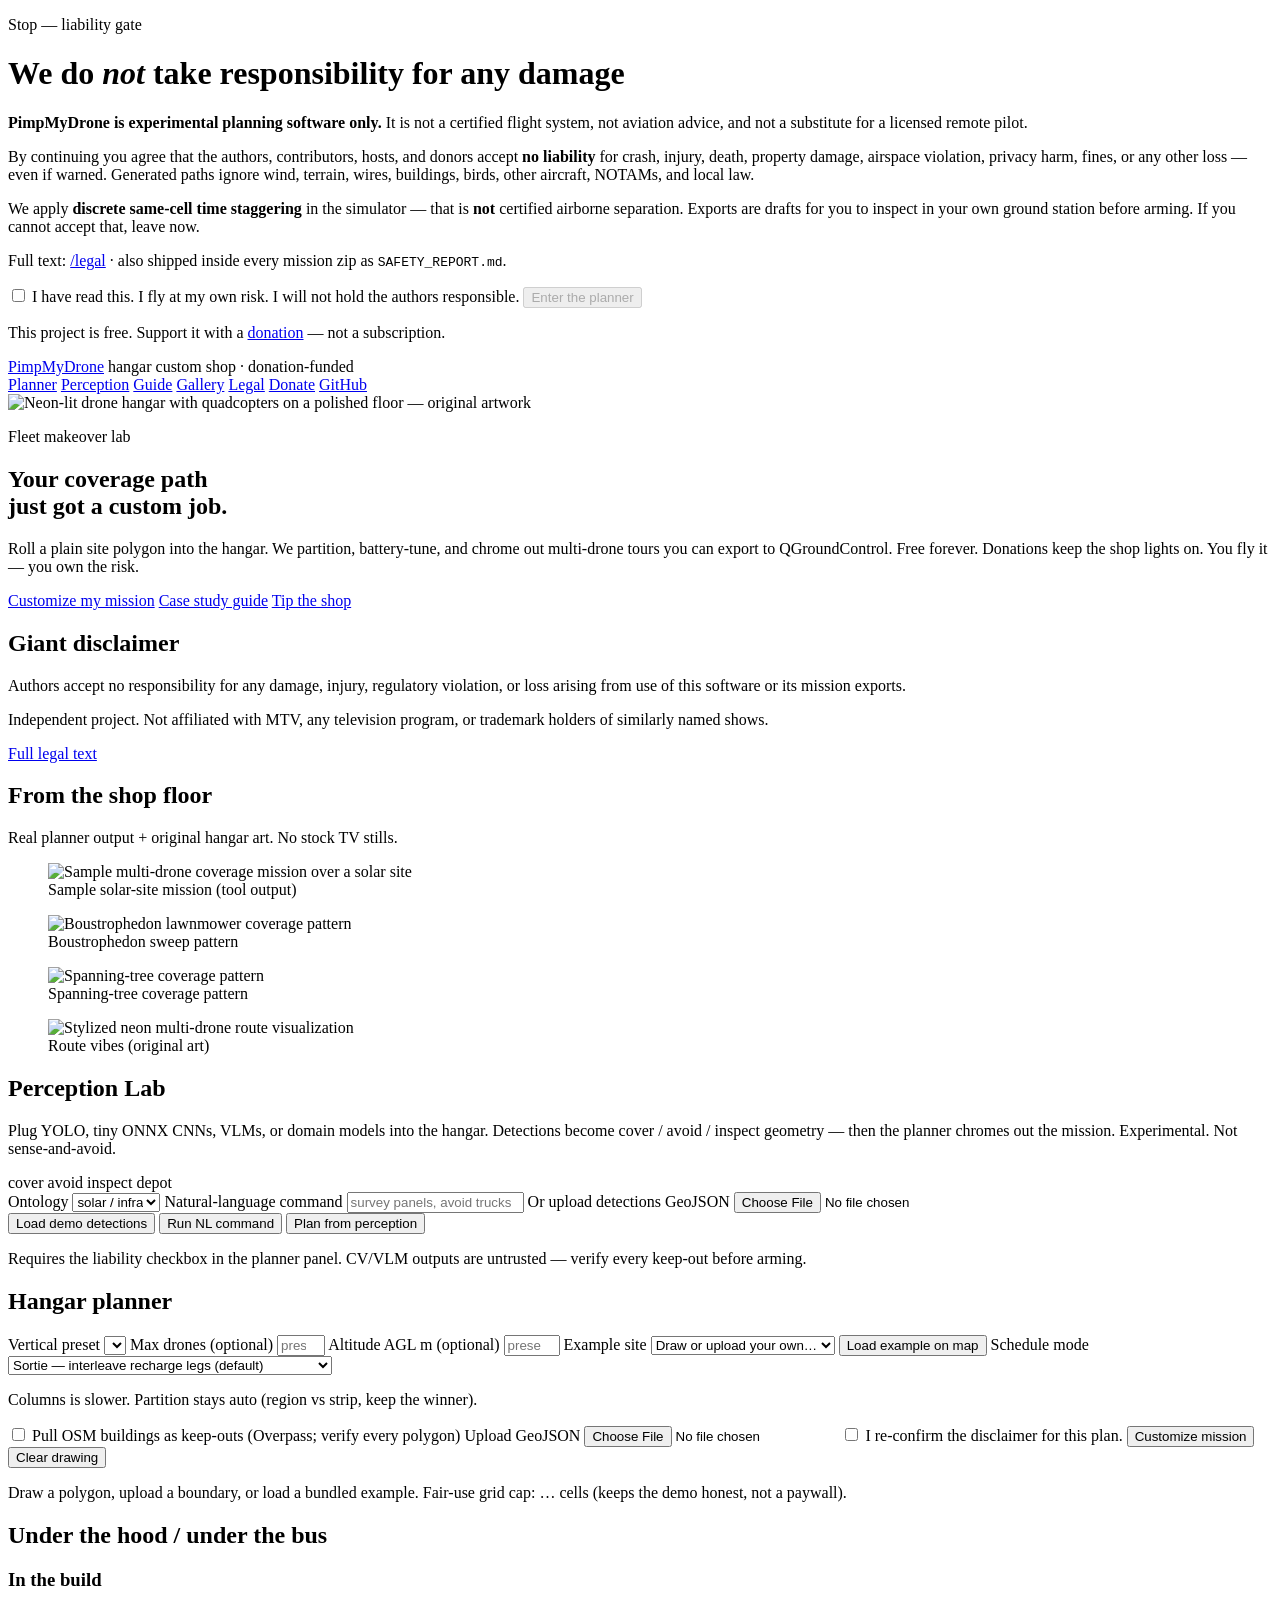
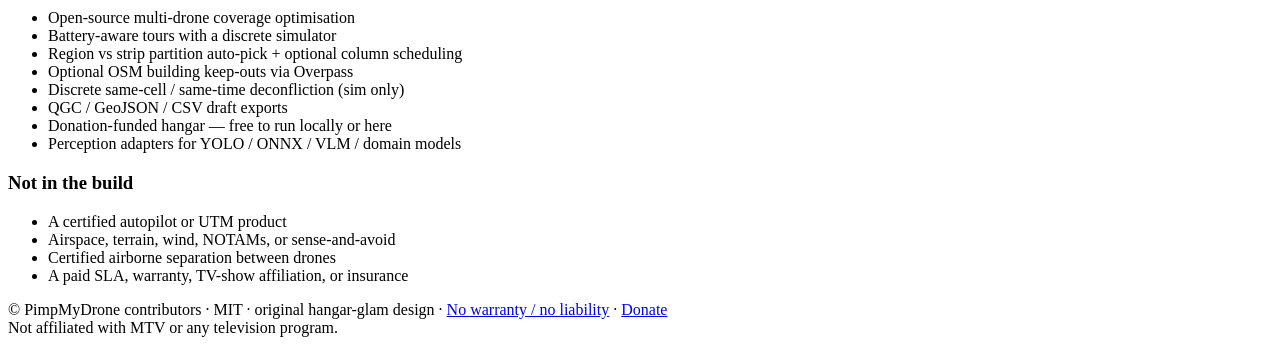
==== website/index.html @ bb4ff688 "Publish the lawnmower comparison: industrial ties, the matrix does not. Auto and pure boustrophedon " ====
<!DOCTYPE html>
<html lang="en">
<head>
  <meta charset="utf-8" />
  <meta name="viewport" content="width=device-width, initial-scale=1" />
  <title>PimpMyDrone — customize your multi-drone coverage plans</title>
  <meta name="description" content="Free experimental multi-drone coverage planning with garage-glam energy. Donations welcome. We accept no responsibility for flights or damage. Not affiliated with any TV show." />
  <link rel="stylesheet" href="https://unpkg.com/leaflet@1.9.4/dist/leaflet.css" />
  <link rel="stylesheet" href="https://unpkg.com/leaflet-draw@1.0.4/dist/leaflet.draw.css" />
  <link rel="icon" href="/assets/img/favicon.svg" type="image/svg+xml" />
  <link rel="stylesheet" href="/assets/styles.css?v=0.4.1" />
  <meta property="og:title" content="PimpMyDrone — custom multi-drone coverage" />
  <meta property="og:description" content="Free experimental multi-drone coverage planner. Donations welcome. Fly at your own risk." />
  <meta property="og:image" content="/assets/img/hero-hangar.jpg" />
  <meta property="og:type" content="website" />
  <meta name="twitter:card" content="summary_large_image" />
</head>
<body>
  <!-- GIANT DISCLAIMER GATE -->
  <div id="gate" class="gate" role="dialog" aria-modal="true" aria-labelledby="gate-title">
    <div class="gate-card">
      <p class="gate-kicker">Stop — liability gate</p>
      <h1 id="gate-title">We do <em>not</em> take responsibility for any damage</h1>
      <div class="gate-scroll">
        <p><strong>PimpMyDrone is experimental planning software only.</strong> It is not a certified flight system, not aviation advice, and not a substitute for a licensed remote pilot.</p>
        <p>By continuing you agree that the authors, contributors, hosts, and donors accept <strong>no liability</strong> for crash, injury, death, property damage, airspace violation, privacy harm, fines, or any other loss — even if warned. Generated paths ignore wind, terrain, wires, buildings, birds, other aircraft, NOTAMs, and local law.</p>
        <p>We apply <strong>discrete same-cell time staggering</strong> in the simulator — that is <strong>not</strong> certified airborne separation. Exports are drafts for you to inspect in your own ground station before arming. If you cannot accept that, leave now.</p>
        <p class="gate-legal-link">Full text: <a href="/legal">/legal</a> · also shipped inside every mission zip as <code>SAFETY_REPORT.md</code>.</p>
      </div>
      <label class="gate-check">
        <input type="checkbox" id="gateAccept" />
        <span>I have read this. I fly at my own risk. I will not hold the authors responsible.</span>
      </label>
      <button id="gateEnter" class="btn danger" disabled>Enter the planner</button>
      <p class="gate-donate">This project is free. Support it with a <a id="gateDonate" href="/donate">donation</a> — not a subscription.</p>
    </div>
  </div>

  <header class="top">
    <div class="brand">
      <a href="/" class="logo">PimpMyDrone</a>
      <span class="tag">hangar custom shop · donation-funded</span>
    </div>
    <nav>
      <a href="#planner">Planner</a>
      <a href="#perception">Perception</a>
      <a href="/guide">Guide</a>
      <a href="#gallery">Gallery</a>
      <a href="/legal">Legal</a>
      <a href="/donate">Donate</a>
      <a id="navGithub" href="https://github.com/mmorri/pimpmydrone" target="_blank" rel="noopener">GitHub</a>
    </nav>
  </header>

  <main>
    <section class="hero-bleed" aria-label="Hero">
      <img
        class="hero-bleed-img"
        src="/assets/img/hero-hangar.jpg"
        alt="Neon-lit drone hangar with quadcopters on a polished floor — original artwork"
        width="1920"
        height="1080"
        fetchpriority="high"
      />
      <div class="hero-bleed-shade"></div>
      <div class="hero-bleed-inner">
        <p class="eyebrow">Fleet makeover lab</p>
        <h1>Your coverage path<br /><span class="accent">just got a custom job.</span></h1>
        <p class="lede">
          Roll a plain site polygon into the hangar. We partition, battery-tune, and
          chrome out multi-drone tours you can export to QGroundControl.
          Free forever. Donations keep the shop lights on. You fly it — you own the risk.
        </p>
        <div class="hero-actions">
          <a class="btn" href="#planner">Customize my mission</a>
          <a class="btn ghost" href="/guide">Case study guide</a>
          <a class="btn ghost" href="/donate">Tip the shop</a>
        </div>
      </div>
    </section>

    <aside class="hero-warning band" aria-label="Disclaimer summary">
      <div>
        <h2>Giant disclaimer</h2>
        <p id="heroDisclaimer">Authors accept no responsibility for any damage, injury, regulatory violation, or loss arising from use of this software or its mission exports.</p>
        <p class="hint">Independent project. Not affiliated with MTV, any television program, or trademark holders of similarly named shows.</p>
      </div>
      <a class="btn ghost" href="/legal">Full legal text</a>
    </aside>

    <section id="gallery" class="gallery">
      <h2>From the shop floor</h2>
      <p class="lede">Real planner output + original hangar art. No stock TV stills.</p>
      <div class="gallery-grid">
        <figure>
          <img src="/assets/img/sample-mission.png" alt="Sample multi-drone coverage mission over a solar site" width="800" height="600" loading="lazy" />
          <figcaption>Sample solar-site mission (tool output)</figcaption>
        </figure>
        <figure>
          <img src="/assets/img/coverage-boustro.png" alt="Boustrophedon lawnmower coverage pattern" width="800" height="600" loading="lazy" />
          <figcaption>Boustrophedon sweep pattern</figcaption>
        </figure>
        <figure>
          <img src="/assets/img/coverage-stc.png" alt="Spanning-tree coverage pattern" width="800" height="600" loading="lazy" />
          <figcaption>Spanning-tree coverage pattern</figcaption>
        </figure>
        <figure>
          <img src="/assets/img/hero-routes.jpg" alt="Stylized neon multi-drone route visualization" width="800" height="450" loading="lazy" />
          <figcaption>Route vibes (original art)</figcaption>
        </figure>
      </div>
    </section>

    <section id="perception" class="perception-lab">
      <div class="perception-inner">
        <h2>Perception Lab</h2>
        <p class="lede">
          Plug YOLO, tiny ONNX CNNs, VLMs, or domain models into the hangar.
          Detections become cover / avoid / inspect geometry — then the planner
          chromes out the mission. Experimental. Not sense-and-avoid.
        </p>
        <div class="role-legend" aria-label="Detection roles">
          <span class="role cover">cover</span>
          <span class="role avoid">avoid</span>
          <span class="role inspect">inspect</span>
          <span class="role depot">depot</span>
        </div>
        <div class="perception-grid">
          <div class="perception-controls">
            <label for="percOntology">Ontology</label>
            <select id="percOntology">
              <option value="solar" selected>solar / infra</option>
              <option value="security">security</option>
              <option value="ag">ag / crop</option>
              <option value="thermal">thermal</option>
              <option value="wildlife">wildlife</option>
            </select>
            <label for="percCommand">Natural-language command</label>
            <input id="percCommand" type="text" placeholder="survey panels, avoid trucks" />
            <label for="percFile">Or upload detections GeoJSON</label>
            <input id="percFile" type="file" accept=".json,.geojson,application/geo+json,application/json" />
            <div class="hero-actions">
              <button id="percDemoBtn" class="btn" type="button">Load demo detections</button>
              <button id="percCommandBtn" class="btn ghost" type="button">Run NL command</button>
              <button id="percPlanBtn" class="btn" type="button">Plan from perception</button>
            </div>
            <p class="hint">
              Requires the liability checkbox in the planner panel.
              CV/VLM outputs are untrusted — verify every keep-out before arming.
            </p>
            <pre id="percReport" class="perc-report" hidden></pre>
          </div>
          <div id="percMap" class="perc-map" aria-label="Perception overlay map"></div>
        </div>
      </div>
    </section>

    <section id="planner" class="planner">
      <div class="panel">
        <h2>Hangar planner</h2>
        <label for="vertical">Vertical preset</label>
        <select id="vertical"></select>

        <label for="maxDrones">Max drones (optional)</label>
        <input id="maxDrones" type="number" min="1" max="12" placeholder="preset default" />

        <label for="altitudeM">Altitude AGL m (optional)</label>
        <input id="altitudeM" type="number" min="1" max="120" step="1" placeholder="preset default" />

        <label for="exampleSite">Example site</label>
        <select id="exampleSite">
          <option value="">Draw or upload your own…</option>
        </select>
        <button id="loadExampleBtn" class="btn ghost" type="button">Load example on map</button>

        <label for="scheduleMode">Schedule mode</label>
        <select id="scheduleMode">
          <option value="sortie" selected>Sortie — interleave recharge legs (default)</option>
          <option value="columns">Columns — pack sorties (LP pricing + set-partition)</option>
          <option value="tour">Tour — one planned region per drone</option>
        </select>
        <p class="hint">Columns is slower. Partition stays auto (region vs strip, keep the winner).</p>

        <label class="gate-check compact">
          <input type="checkbox" id="osmBuildings" />
          <span>Pull OSM buildings as keep-outs (Overpass; verify every polygon)</span>
        </label>

        <label for="file">Upload GeoJSON</label>
        <input id="file" type="file" accept=".json,.geojson,application/geo+json,application/json" />

        <label class="gate-check compact">
          <input type="checkbox" id="planAccept" />
          <span>I re-confirm the disclaimer for this plan.</span>
        </label>

        <button id="planBtn" class="btn">Customize mission</button>
        <button id="clearBtn" class="btn ghost" type="button">Clear drawing</button>
        <p id="planStatus" class="plan-status" hidden></p>
        <p class="hint">Draw a polygon, upload a boundary, or load a bundled example. Fair-use grid cap: <span id="maxCells">…</span> cells (keeps the demo honest, not a paywall).</p>
        <div id="error" class="error" hidden></div>
        <div id="result" class="result" hidden>
          <div class="metrics" id="metrics"></div>
          <div id="warnings" class="warnings"></div>
          <img id="preview" class="preview" alt="Coverage preview" />
          <div class="downloads" id="downloads"></div>
          <p class="donate-nudge">Useful? <a id="resultDonate" href="/donate">Leave a donation</a> — no account, no subscription.</p>
        </div>
      </div>
      <div id="map" aria-label="Site map"></div>
    </section>

    <section class="truth">
      <h2>Under the hood / under the bus</h2>
      <div class="truth-grid">
        <div>
          <h3>In the build</h3>
          <ul>
            <li>Open-source multi-drone coverage optimisation</li>
            <li>Battery-aware tours with a discrete simulator</li>
            <li>Region vs strip partition auto-pick + optional column scheduling</li>
            <li>Optional OSM building keep-outs via Overpass</li>
            <li>Discrete same-cell / same-time deconfliction (sim only)</li>
            <li>QGC / GeoJSON / CSV draft exports</li>
            <li>Donation-funded hangar — free to run locally or here</li>
            <li>Perception adapters for YOLO / ONNX / VLM / domain models</li>
          </ul>
        </div>
        <div>
          <h3>Not in the build</h3>
          <ul>
            <li>A certified autopilot or UTM product</li>
            <li>Airspace, terrain, wind, NOTAMs, or sense-and-avoid</li>
            <li>Certified airborne separation between drones</li>
            <li>A paid SLA, warranty, TV-show affiliation, or insurance</li>
          </ul>
        </div>
      </div>
    </section>
  </main>

  <footer class="foot">
    <p>© PimpMyDrone contributors · MIT · original hangar-glam design · <a href="/legal">No warranty / no liability</a> · <a href="/donate">Donate</a><br />
    Not affiliated with MTV or any television program.</p>
  </footer>

  <script src="https://unpkg.com/leaflet@1.9.4/dist/leaflet.js"></script>
  <script src="https://unpkg.com/leaflet-draw@1.0.4/dist/leaflet.draw.js"></script>
  <script src="/assets/app.js?v=0.5.11"></script>
</body>
</html>
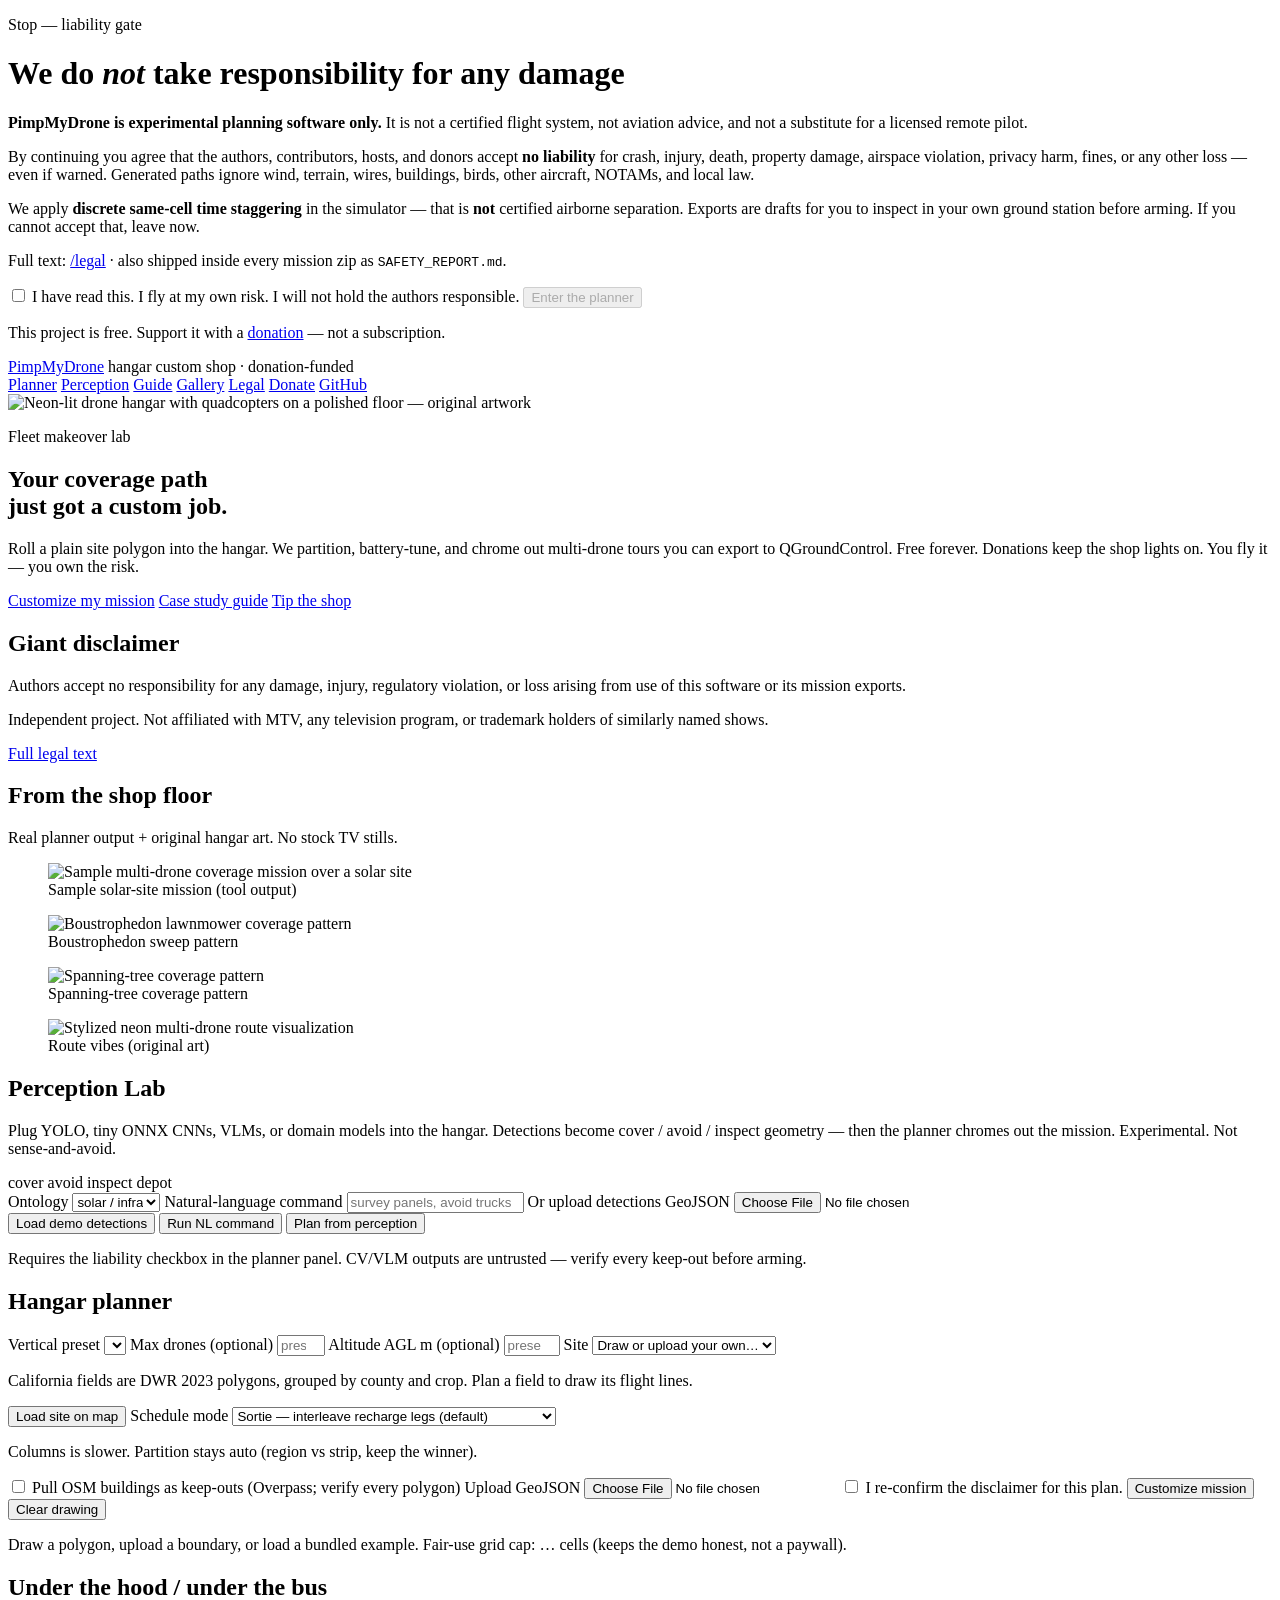
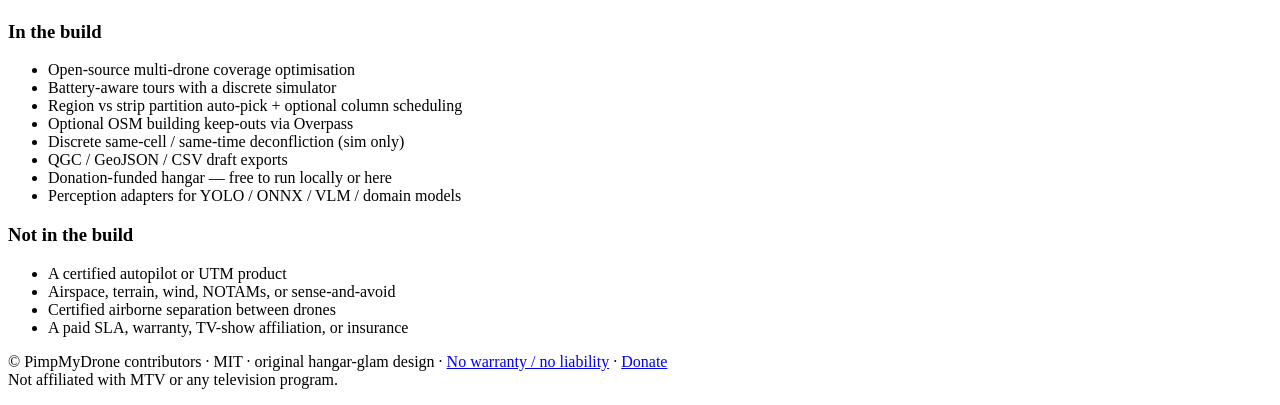
==== commit f4adb987: "Add a county-and-crop catalog of DWR 2023 fields so flight lines stay grouped. The hangar loads one " ====
--- a/website/index.html
+++ b/website/index.html
@@ -167,11 +167,13 @@
         <label for="altitudeM">Altitude AGL m (optional)</label>
         <input id="altitudeM" type="number" min="1" max="120" step="1" placeholder="preset default" />
 
-        <label for="exampleSite">Example site</label>
+        <label for="exampleSite">Site</label>
         <select id="exampleSite">
           <option value="">Draw or upload your own…</option>
+          <optgroup label="Demos" id="demoSites"></optgroup>
         </select>
-        <button id="loadExampleBtn" class="btn ghost" type="button">Load example on map</button>
+        <p class="hint">California fields are DWR 2023 polygons, grouped by county and crop. Plan a field to draw its flight lines.</p>
+        <button id="loadExampleBtn" class="btn ghost" type="button">Load site on map</button>
 
         <label for="scheduleMode">Schedule mode</label>
         <select id="scheduleMode">
@@ -246,6 +248,6 @@
 
   <script src="https://unpkg.com/leaflet@1.9.4/dist/leaflet.js"></script>
   <script src="https://unpkg.com/leaflet-draw@1.0.4/dist/leaflet.draw.js"></script>
-  <script src="/assets/app.js?v=0.5.11"></script>
+  <script src="/assets/app.js?v=0.5.12"></script>
 </body>
 </html>
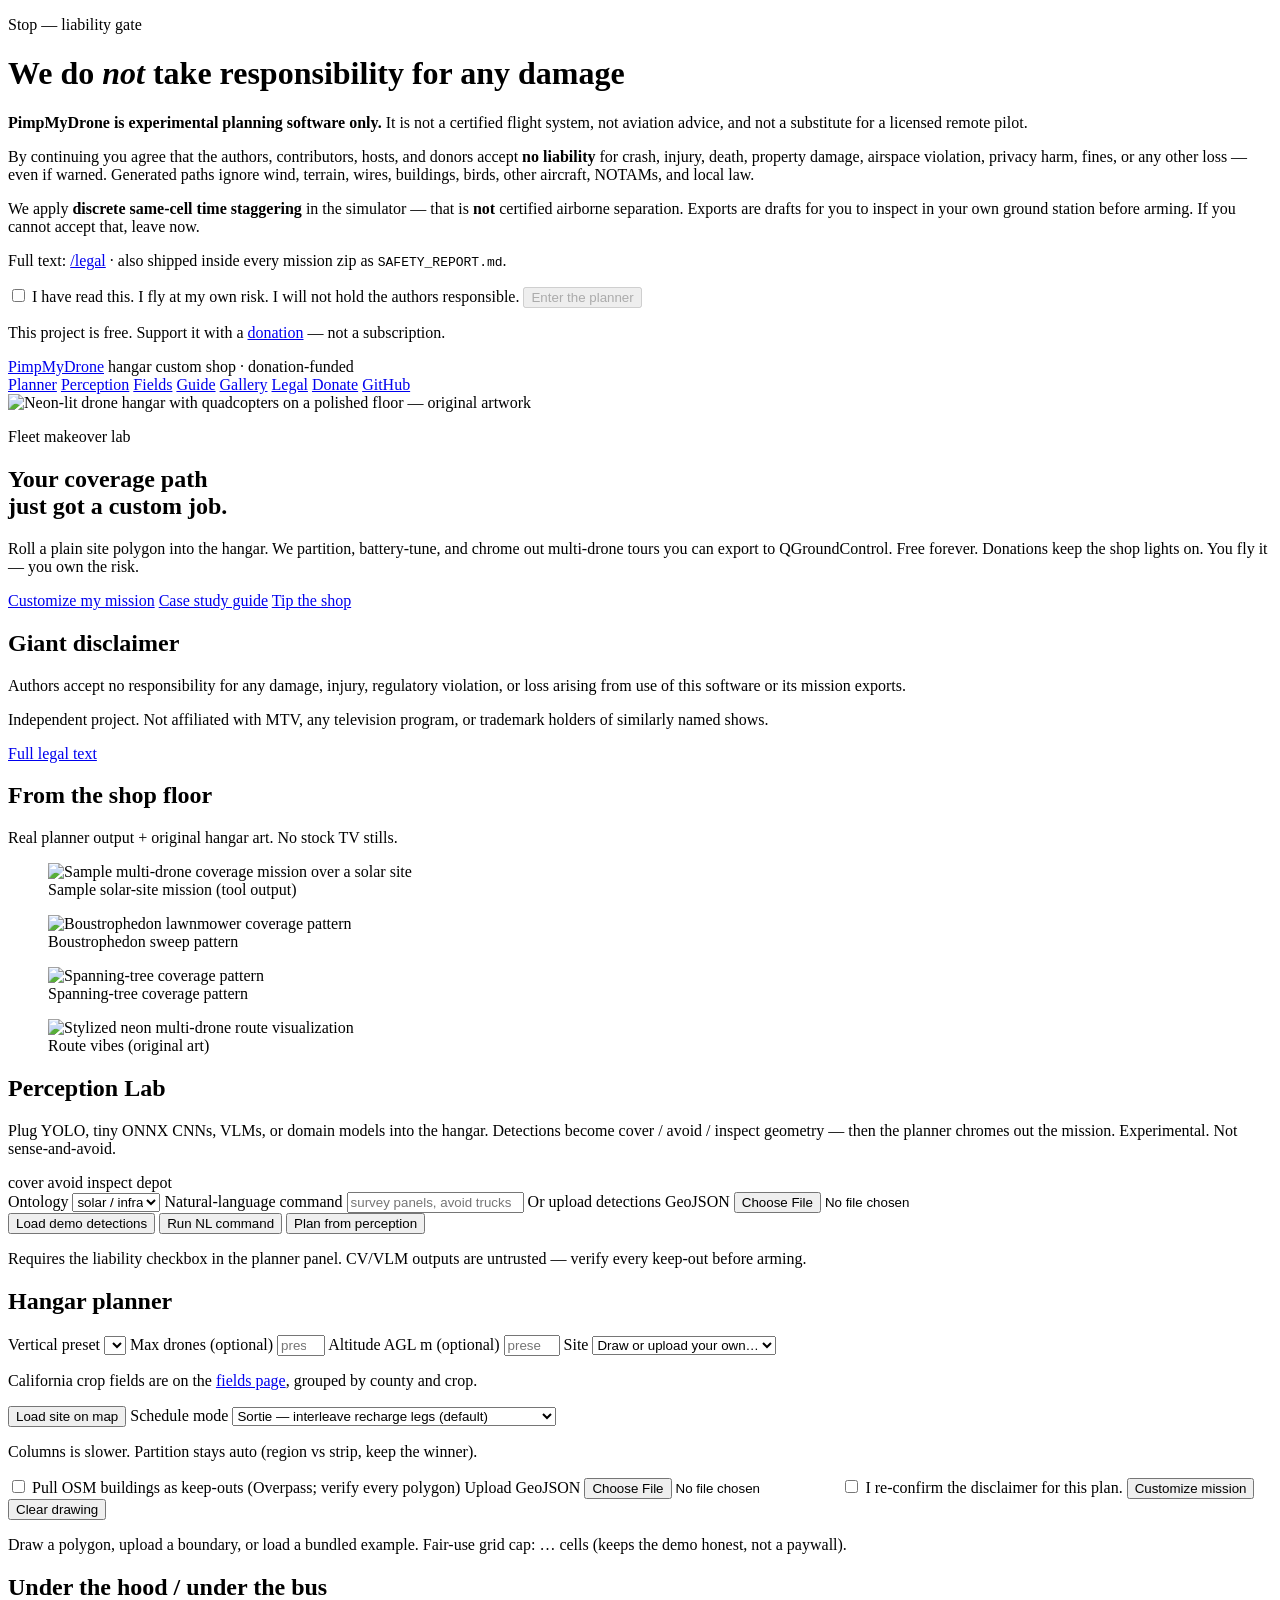
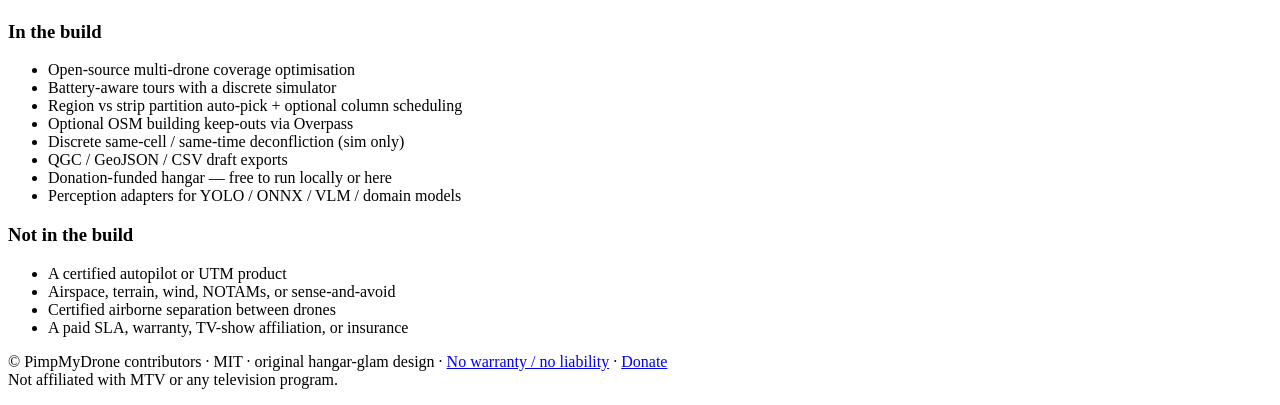
==== commit add74614: "Give California crop fields their own page, grouped by county and crop. The planner keeps the demo s" ====
--- a/website/index.html
+++ b/website/index.html
@@ -44,6 +44,7 @@
     <nav>
       <a href="#planner">Planner</a>
       <a href="#perception">Perception</a>
+      <a href="/fields">Fields</a>
       <a href="/guide">Guide</a>
       <a href="#gallery">Gallery</a>
       <a href="/legal">Legal</a>
@@ -172,7 +173,7 @@
           <option value="">Draw or upload your own…</option>
           <optgroup label="Demos" id="demoSites"></optgroup>
         </select>
-        <p class="hint">California fields are DWR 2023 polygons, grouped by county and crop. Plan a field to draw its flight lines.</p>
+        <p class="hint">California crop fields are on the <a href="/fields">fields page</a>, grouped by county and crop.</p>
         <button id="loadExampleBtn" class="btn ghost" type="button">Load site on map</button>
 
         <label for="scheduleMode">Schedule mode</label>
@@ -248,6 +249,6 @@
 
   <script src="https://unpkg.com/leaflet@1.9.4/dist/leaflet.js"></script>
   <script src="https://unpkg.com/leaflet-draw@1.0.4/dist/leaflet.draw.js"></script>
-  <script src="/assets/app.js?v=0.5.12"></script>
+  <script src="/assets/app.js?v=0.5.13"></script>
 </body>
 </html>
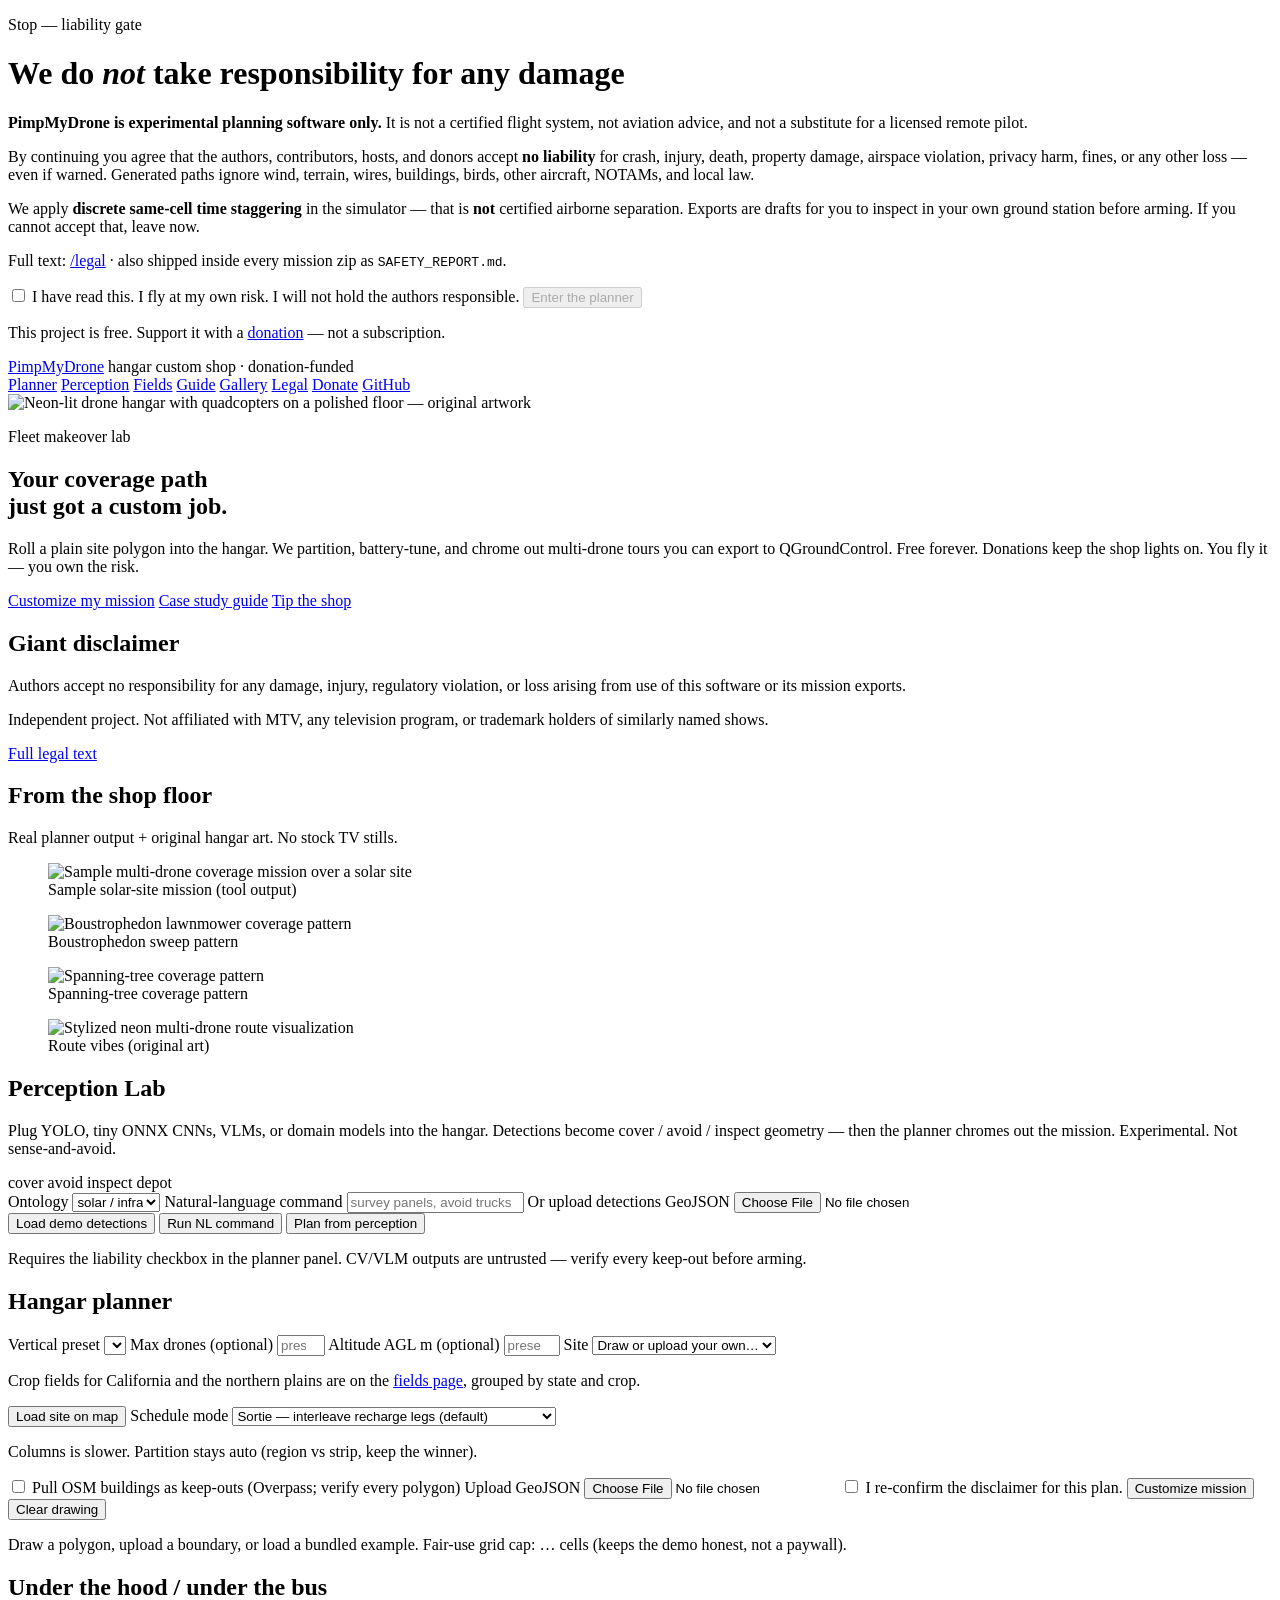
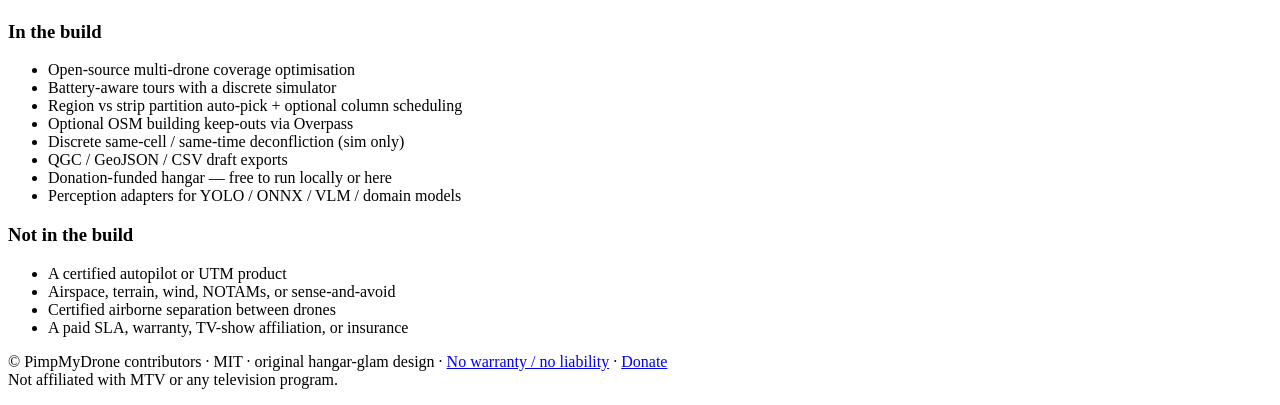
==== commit d849fe3b: "Add a USDA field sample for the northern plains, grouped by state and crop. California stays on the " ====
--- a/website/index.html
+++ b/website/index.html
@@ -173,7 +173,7 @@
           <option value="">Draw or upload your own…</option>
           <optgroup label="Demos" id="demoSites"></optgroup>
         </select>
-        <p class="hint">California crop fields are on the <a href="/fields">fields page</a>, grouped by county and crop.</p>
+        <p class="hint">Crop fields for California and the northern plains are on the <a href="/fields">fields page</a>, grouped by state and crop.</p>
         <button id="loadExampleBtn" class="btn ghost" type="button">Load site on map</button>
 
         <label for="scheduleMode">Schedule mode</label>
@@ -249,6 +249,6 @@
 
   <script src="https://unpkg.com/leaflet@1.9.4/dist/leaflet.js"></script>
   <script src="https://unpkg.com/leaflet-draw@1.0.4/dist/leaflet.draw.js"></script>
-  <script src="/assets/app.js?v=0.5.13"></script>
+  <script src="/assets/app.js?v=0.5.14"></script>
 </body>
 </html>
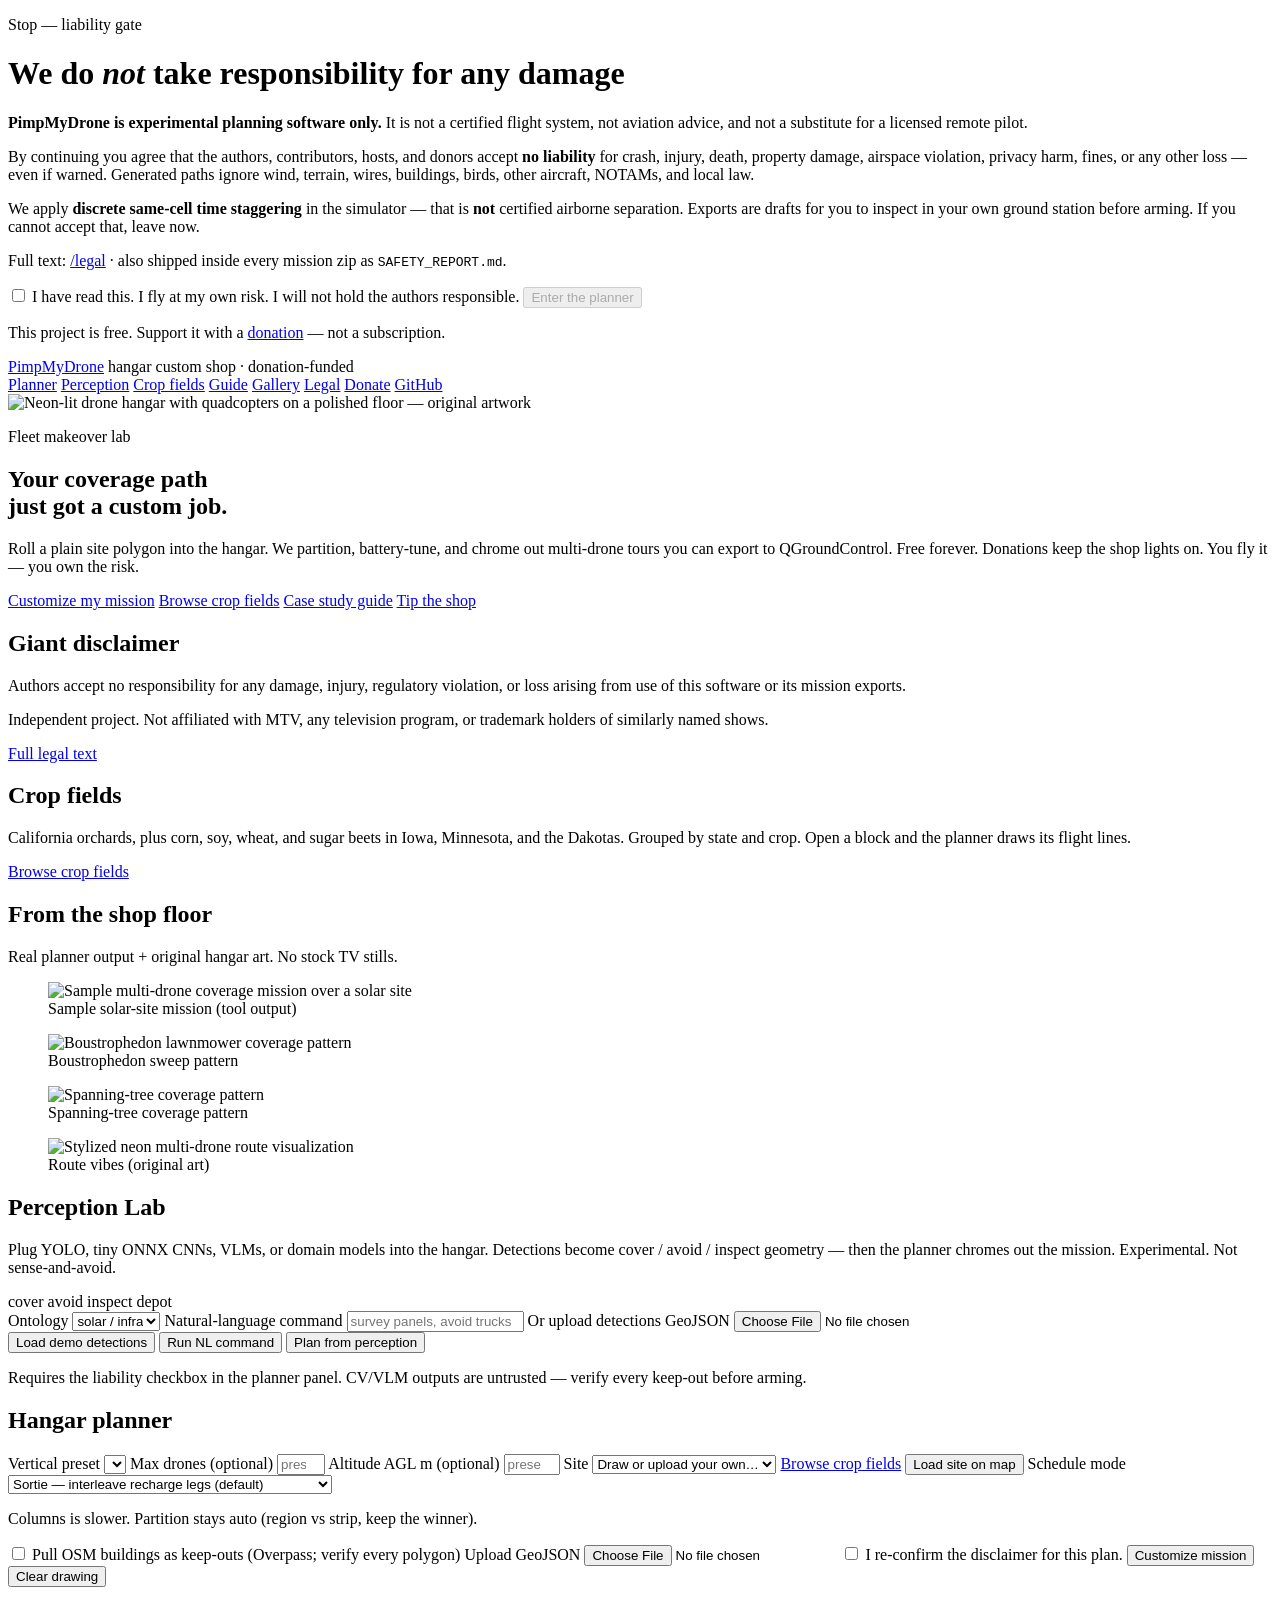
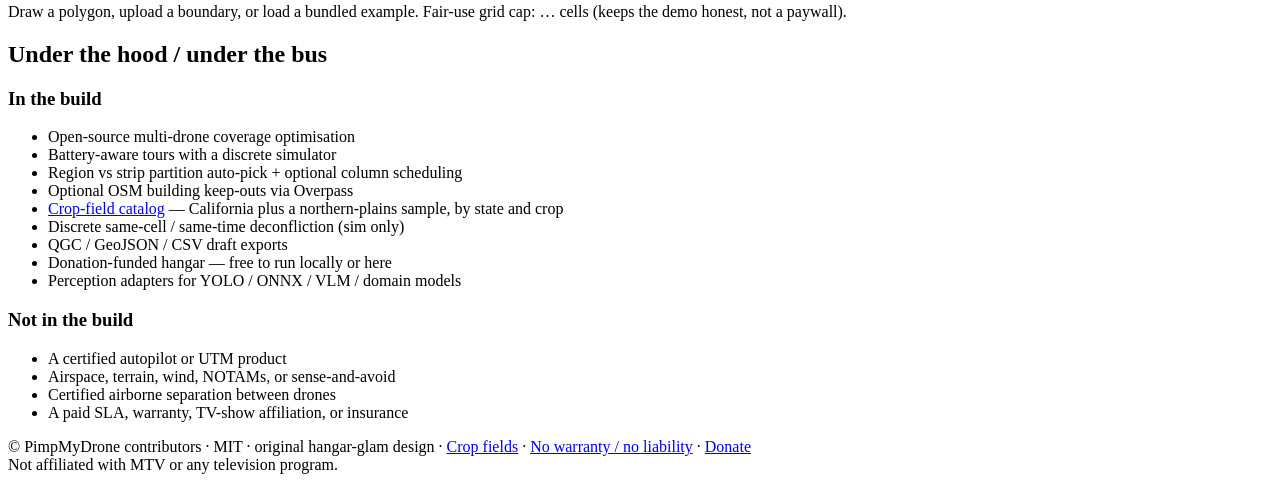
==== commit 89c6a594: "Put crop fields on the homepage so the catalog is not only a nav item. The hero, a band under the di" ====
--- a/website/index.html
+++ b/website/index.html
@@ -4,11 +4,11 @@
   <meta charset="utf-8" />
   <meta name="viewport" content="width=device-width, initial-scale=1" />
   <title>PimpMyDrone — customize your multi-drone coverage plans</title>
-  <meta name="description" content="Free experimental multi-drone coverage planning with garage-glam energy. Donations welcome. We accept no responsibility for flights or damage. Not affiliated with any TV show." />
+  <meta name="description" content="Free experimental multi-drone coverage planning, plus a crop-field catalog for California and the northern plains. Donations welcome. We accept no responsibility for flights or damage." />
   <link rel="stylesheet" href="https://unpkg.com/leaflet@1.9.4/dist/leaflet.css" />
   <link rel="stylesheet" href="https://unpkg.com/leaflet-draw@1.0.4/dist/leaflet.draw.css" />
   <link rel="icon" href="/assets/img/favicon.svg" type="image/svg+xml" />
-  <link rel="stylesheet" href="/assets/styles.css?v=0.4.1" />
+  <link rel="stylesheet" href="/assets/styles.css?v=0.5.15" />
   <meta property="og:title" content="PimpMyDrone — custom multi-drone coverage" />
   <meta property="og:description" content="Free experimental multi-drone coverage planner. Donations welcome. Fly at your own risk." />
   <meta property="og:image" content="/assets/img/hero-hangar.jpg" />
@@ -44,7 +44,7 @@
     <nav>
       <a href="#planner">Planner</a>
       <a href="#perception">Perception</a>
-      <a href="/fields">Fields</a>
+      <a href="/fields">Crop fields</a>
       <a href="/guide">Guide</a>
       <a href="#gallery">Gallery</a>
       <a href="/legal">Legal</a>
@@ -74,6 +74,7 @@
         </p>
         <div class="hero-actions">
           <a class="btn" href="#planner">Customize my mission</a>
+          <a class="btn ghost" href="/fields">Browse crop fields</a>
           <a class="btn ghost" href="/guide">Case study guide</a>
           <a class="btn ghost" href="/donate">Tip the shop</a>
         </div>
@@ -88,6 +89,14 @@
       </div>
       <a class="btn ghost" href="/legal">Full legal text</a>
     </aside>
+
+    <section class="find-fields" aria-label="Crop fields">
+      <div>
+        <h2>Crop fields</h2>
+        <p>California orchards, plus corn, soy, wheat, and sugar beets in Iowa, Minnesota, and the Dakotas. Grouped by state and crop. Open a block and the planner draws its flight lines.</p>
+      </div>
+      <a class="btn" href="/fields">Browse crop fields</a>
+    </section>
 
     <section id="gallery" class="gallery">
       <h2>From the shop floor</h2>
@@ -173,7 +182,7 @@
           <option value="">Draw or upload your own…</option>
           <optgroup label="Demos" id="demoSites"></optgroup>
         </select>
-        <p class="hint">Crop fields for California and the northern plains are on the <a href="/fields">fields page</a>, grouped by state and crop.</p>
+        <a class="btn ghost" href="/fields">Browse crop fields</a>
         <button id="loadExampleBtn" class="btn ghost" type="button">Load site on map</button>
 
         <label for="scheduleMode">Schedule mode</label>
@@ -223,6 +232,7 @@
             <li>Battery-aware tours with a discrete simulator</li>
             <li>Region vs strip partition auto-pick + optional column scheduling</li>
             <li>Optional OSM building keep-outs via Overpass</li>
+            <li><a href="/fields">Crop-field catalog</a> — California plus a northern-plains sample, by state and crop</li>
             <li>Discrete same-cell / same-time deconfliction (sim only)</li>
             <li>QGC / GeoJSON / CSV draft exports</li>
             <li>Donation-funded hangar — free to run locally or here</li>
@@ -243,12 +253,12 @@
   </main>
 
   <footer class="foot">
-    <p>© PimpMyDrone contributors · MIT · original hangar-glam design · <a href="/legal">No warranty / no liability</a> · <a href="/donate">Donate</a><br />
+    <p>© PimpMyDrone contributors · MIT · original hangar-glam design · <a href="/fields">Crop fields</a> · <a href="/legal">No warranty / no liability</a> · <a href="/donate">Donate</a><br />
     Not affiliated with MTV or any television program.</p>
   </footer>
 
   <script src="https://unpkg.com/leaflet@1.9.4/dist/leaflet.js"></script>
   <script src="https://unpkg.com/leaflet-draw@1.0.4/dist/leaflet.draw.js"></script>
-  <script src="/assets/app.js?v=0.5.14"></script>
+  <script src="/assets/app.js?v=0.5.15"></script>
 </body>
 </html>
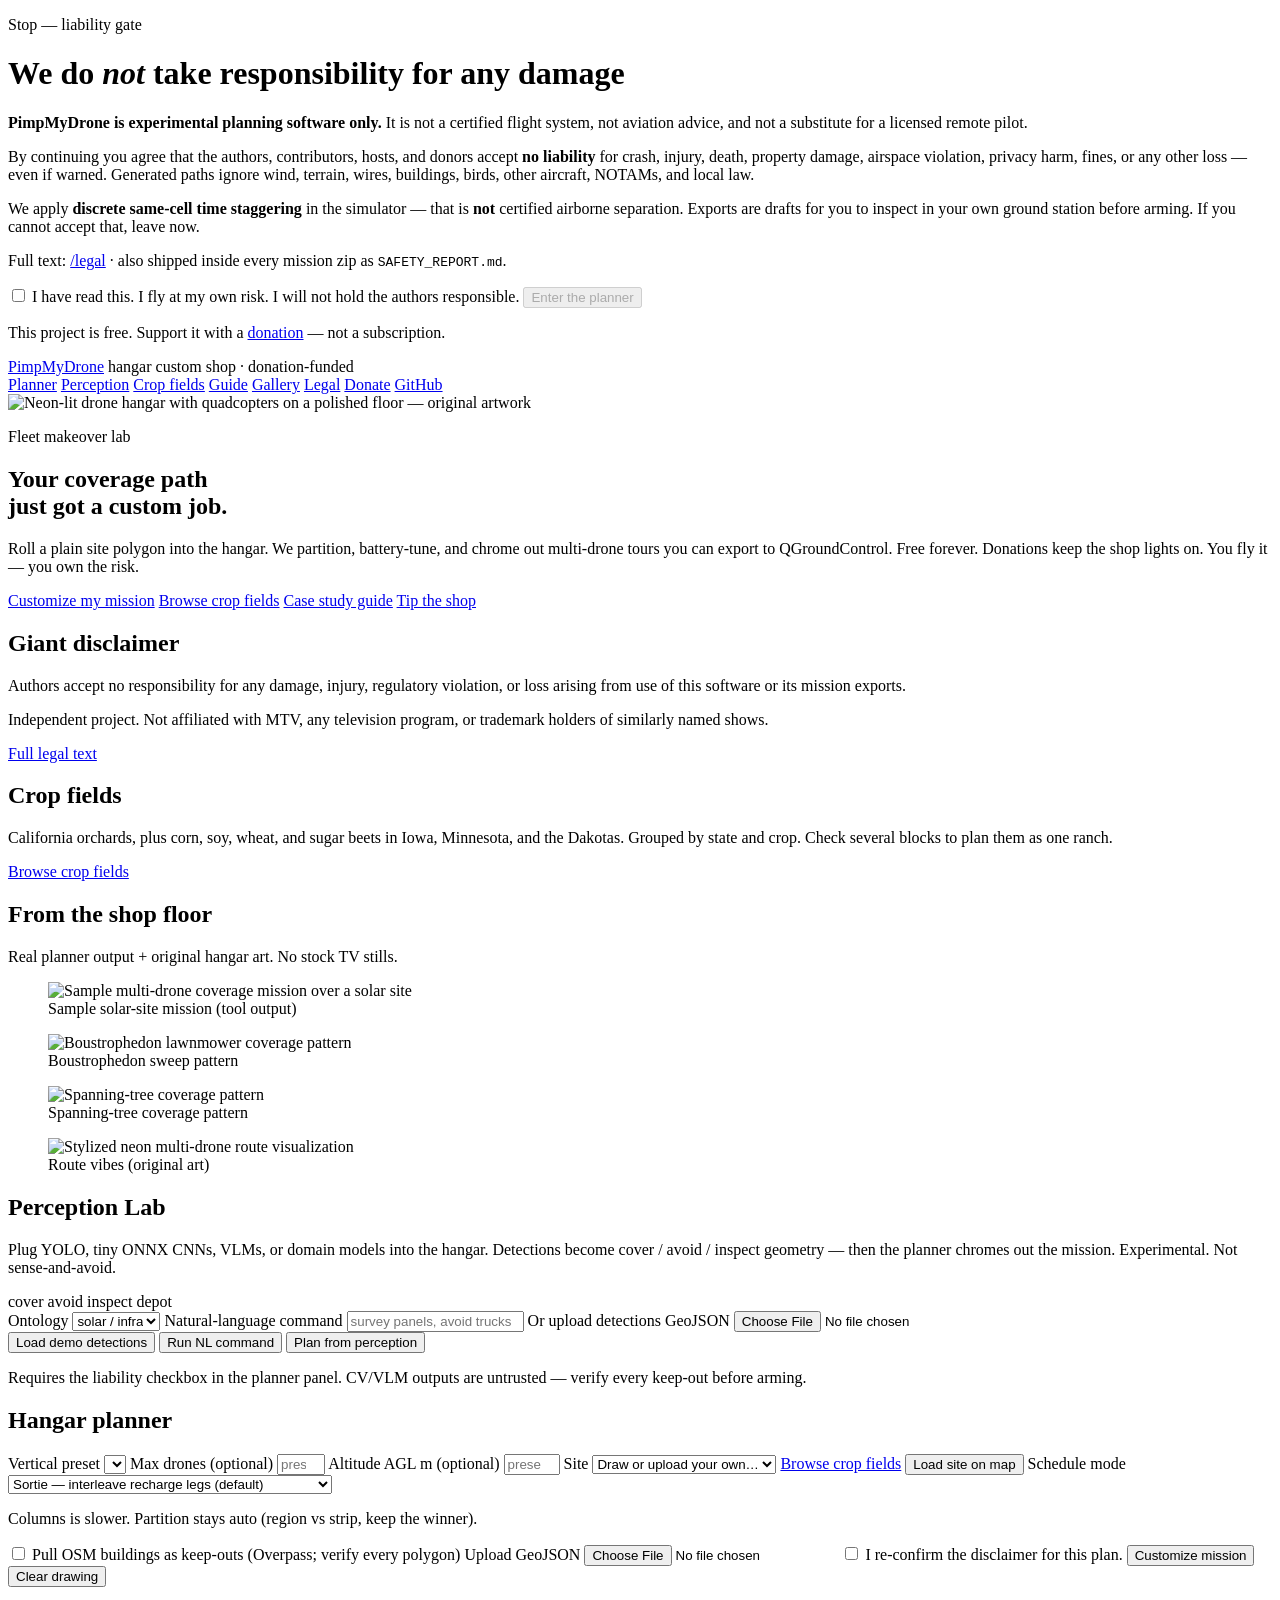
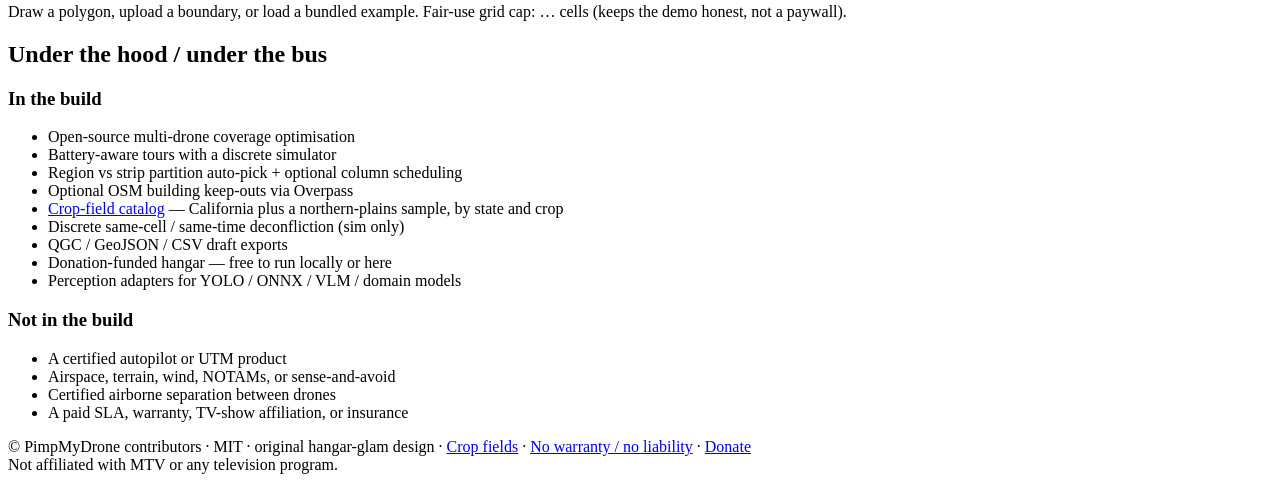
==== commit 2c49c671: "Plan a ranch of catalog fields and keep each block's flight lines in its own folder. The fields page" ====
--- a/website/index.html
+++ b/website/index.html
@@ -93,7 +93,7 @@
     <section class="find-fields" aria-label="Crop fields">
       <div>
         <h2>Crop fields</h2>
-        <p>California orchards, plus corn, soy, wheat, and sugar beets in Iowa, Minnesota, and the Dakotas. Grouped by state and crop. Open a block and the planner draws its flight lines.</p>
+        <p>California orchards, plus corn, soy, wheat, and sugar beets in Iowa, Minnesota, and the Dakotas. Grouped by state and crop. Check several blocks to plan them as one ranch.</p>
       </div>
       <a class="btn" href="/fields">Browse crop fields</a>
     </section>
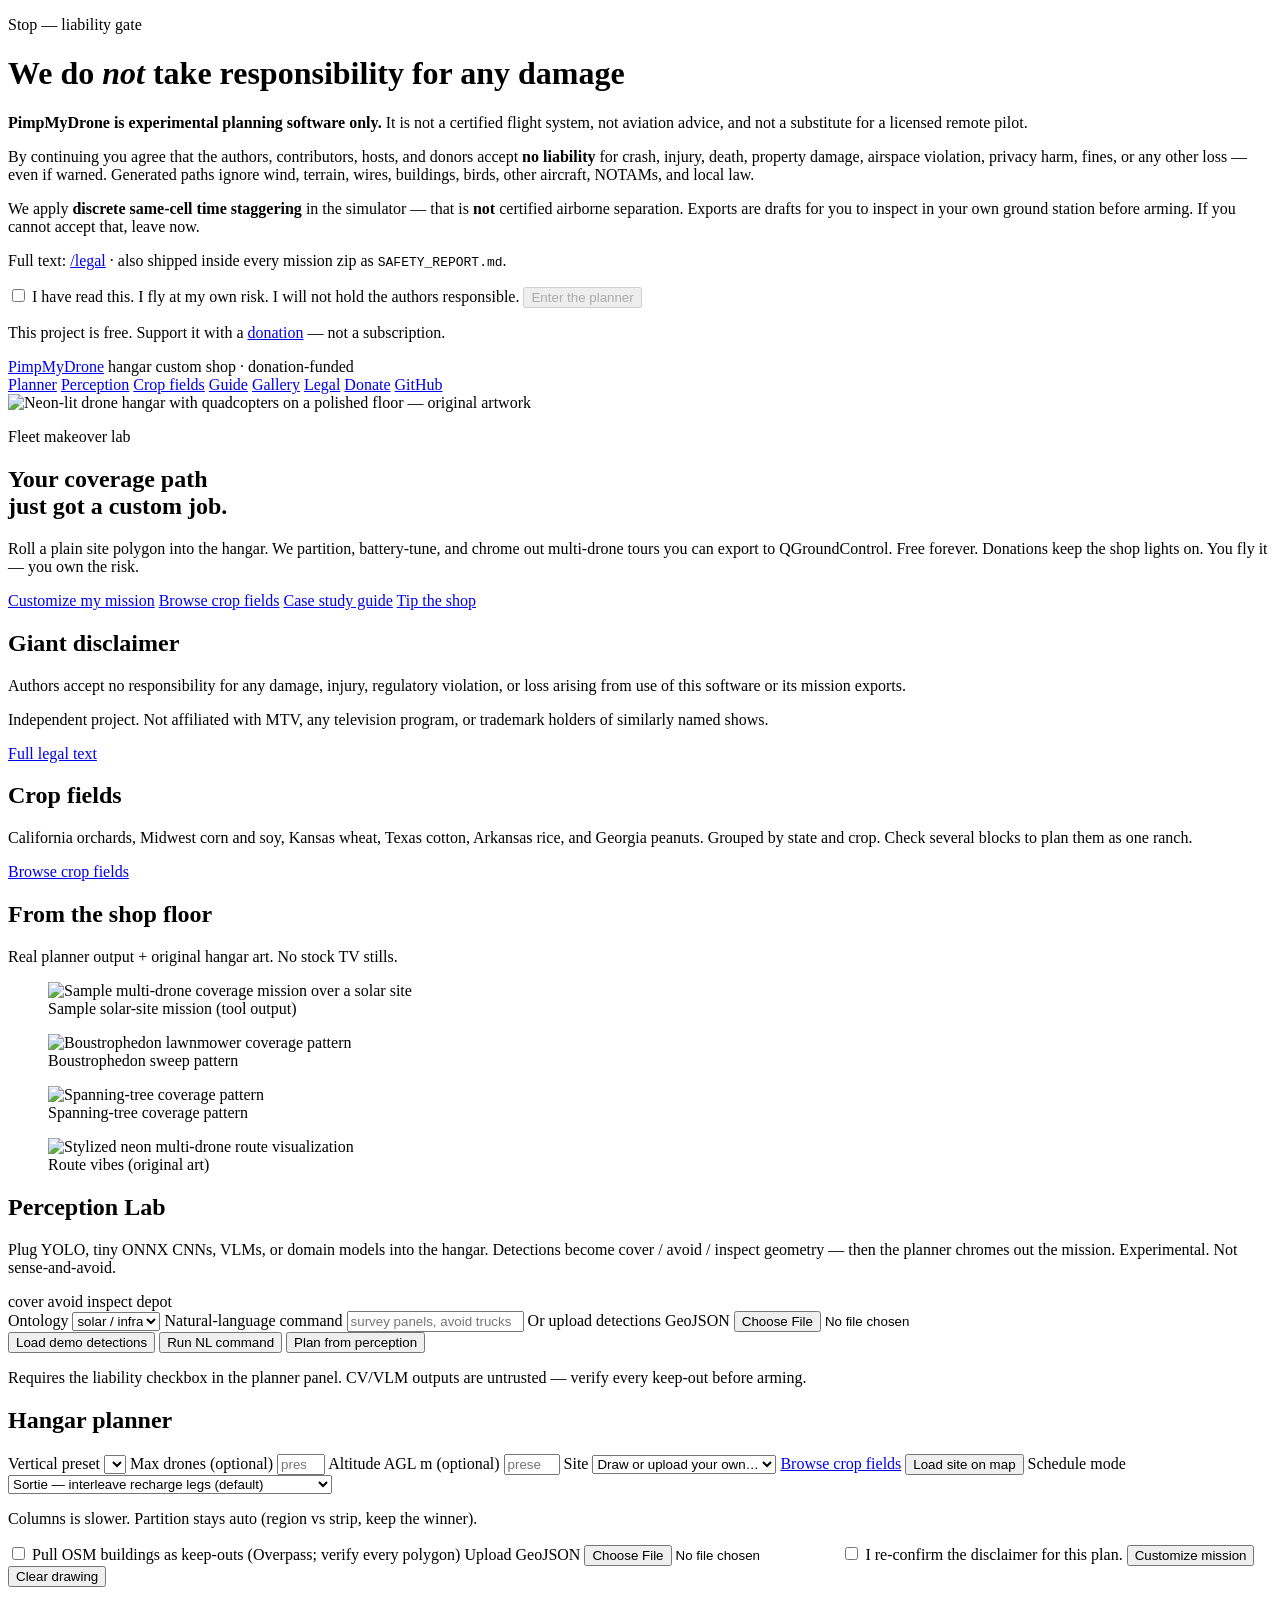
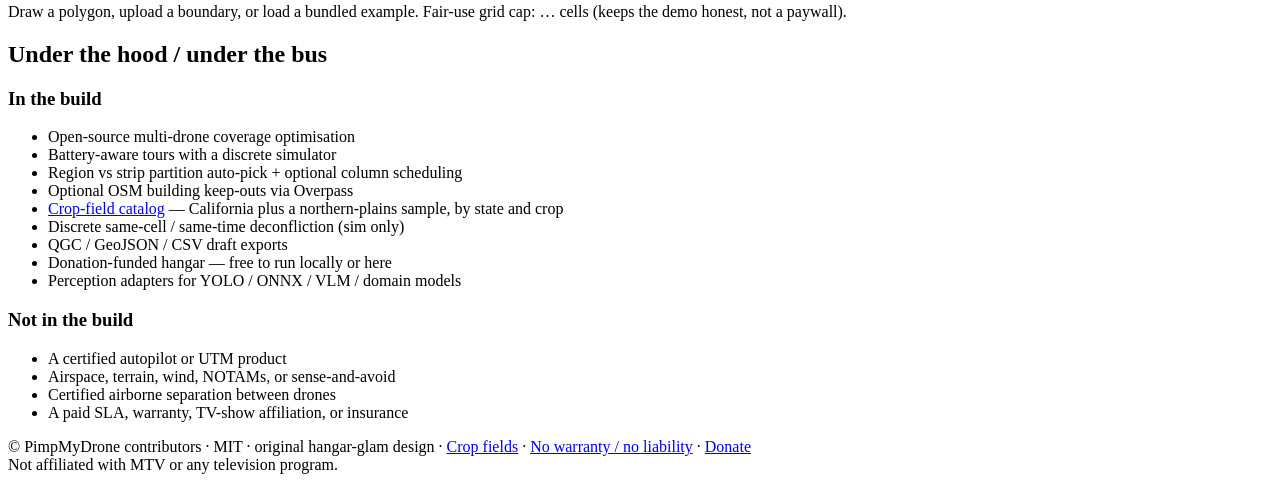
==== commit a3d5d4f6: "Add a hangar sample of six more states without storing the national geodatabase. Arkansas, Georgia, " ====
--- a/website/index.html
+++ b/website/index.html
@@ -93,7 +93,7 @@
     <section class="find-fields" aria-label="Crop fields">
       <div>
         <h2>Crop fields</h2>
-        <p>California orchards, plus corn, soy, wheat, and sugar beets in Iowa, Minnesota, and the Dakotas. Grouped by state and crop. Check several blocks to plan them as one ranch.</p>
+        <p>California orchards, Midwest corn and soy, Kansas wheat, Texas cotton, Arkansas rice, and Georgia peanuts. Grouped by state and crop. Check several blocks to plan them as one ranch.</p>
       </div>
       <a class="btn" href="/fields">Browse crop fields</a>
     </section>
@@ -259,6 +259,6 @@
 
   <script src="https://unpkg.com/leaflet@1.9.4/dist/leaflet.js"></script>
   <script src="https://unpkg.com/leaflet-draw@1.0.4/dist/leaflet.draw.js"></script>
-  <script src="/assets/app.js?v=0.5.15"></script>
+  <script src="/assets/app.js?v=0.5.17"></script>
 </body>
 </html>
